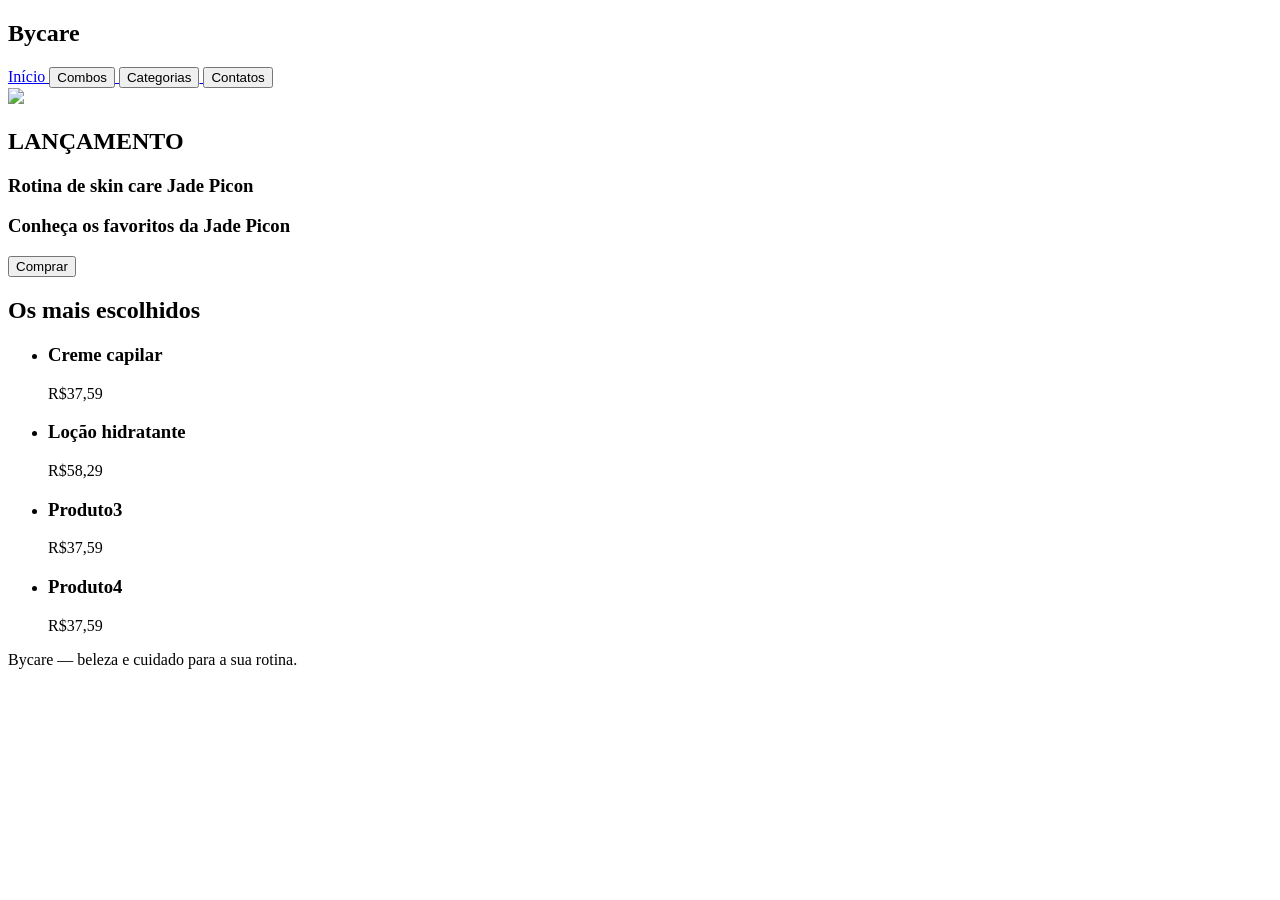
==== index.html @ e4f03f00 "Modificação dos botões do cabeçalho, linkando para acesso a outras páginas" ====
<!DOCTYPE html>
<html lang="pt-BR">
<head>
    <meta charset="UTF-8">
    <meta name="viewport" content="width=device-width, initial-scale=1.0">
    <title>Bycare</title>
</head>
<body>
    <header class="cabecalho">
        <nav>
            <h1>Bycare</h1>
            <a href="index.html"
            <button class="home">Início</button>
            </a>

            <a href="combos.html">
            <button class="combos">Combos</button>
            </a>

            <a href="categorias.html">
            <button class="categorias">Categorias</button>
            </a>

            <a href="#">
            <button class="contatos">Contatos</button>
            </a>
        </nav>
    </header>

    <div class="container">
        <img src="(imagem da mulher lá kkkk)">
        <h2>LANÇAMENTO</h2>
        <h3>Rotina de skin care Jade Picon</h3>
        <h3>Conheça os favoritos da Jade Picon</h3>
        <button>Comprar</button>
    </div>

    <main>
        <h2>Os mais escolhidos</h2>
        <ul class="lista-produtos">
            <li class="produto"><div>
                    <h3>Creme capilar</h3>
                    <p>R$37,59</p>
                </div></li>
            <li class="produto"><div>
                    <h3>Loção hidratante</h3>
                    <p>R$58,29</p>
                </div></li>
            <li class="produto"><div>
                    <h3>Produto3</h3>
                    <p>R$37,59</p>
                </div></li>
            <li class="produto"><div>
                    <h3>Produto4</h3>
                    <p>R$37,59</p>
                </div></li>
        </ul>
    </main>
    <footer>
        <div id="rodape">
            <p>Bycare — beleza e cuidado para a sua rotina.</p>
        </div>
    </footer>
</body>
</html>
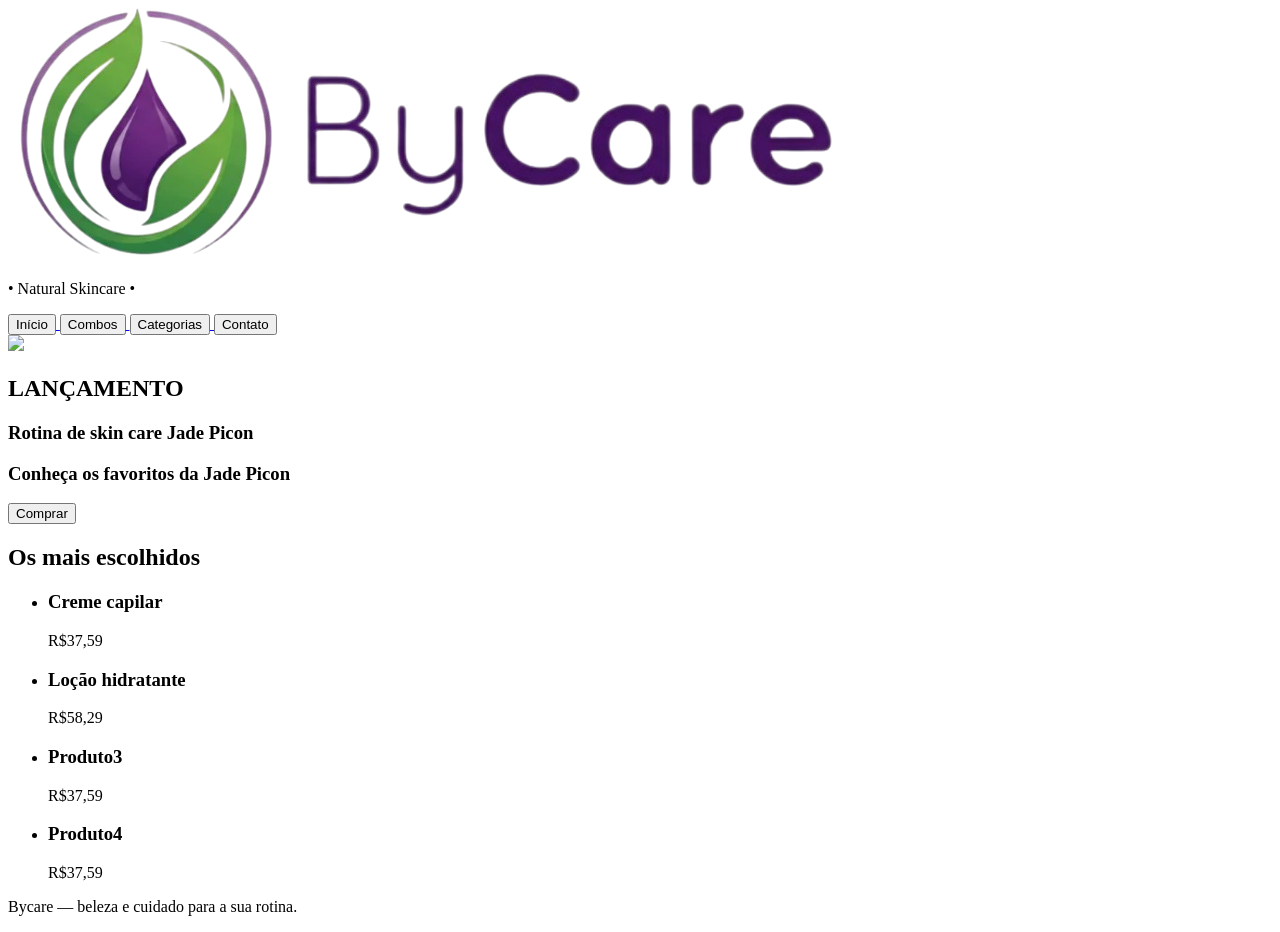
==== commit b50ffc7a: "Modificação da nav bar com seus botões, trocando os botões simples por links contendo os botões dent" ====
--- a/index.html
+++ b/index.html
@@ -8,29 +8,35 @@
 <body>
     <header class="cabecalho">
         <nav>
-            <h1>Bycare</h1>
-            <a href="index.html"
-            <button class="home">Início</button>
-            </a>
+            <div class="logo">
+                <img src="../img/LogoBycare.png" alt="Logo da Bycare">
+                <p>• Natural Skincare •</p>
+            </div>
 
-            <a href="combos.html">
-            <button class="combos">Combos</button>
-            </a>
+            <div class="botoes">
+                <a href="index.html">
+                    <button class="home">Início</button>
+                </a>
 
-            <a href="categorias.html">
-            <button class="categorias">Categorias</button>
-            </a>
+                <a href="combos.html">
+                    <button class="combos">Combos</button>
+                </a>
 
-            <a href="#">
-            <button class="contatos">Contatos</button>
-            </a>
+                <a href="categorias.html">
+                    <button class="categorias">Categorias</button>
+                </a>
+
+                <a href="#contato">
+                    <button class="contato">Contato</button>
+                </a>
+            </div>
         </nav>
     </header>
 
     <div class="container">
         <img src="(imagem da mulher lá kkkk)">
-        <h2>LANÇAMENTO</h2>
-        <h3>Rotina de skin care Jade Picon</h3>
+        <h2 class="anuncio">LANÇAMENTO</h2>
+        <h3 class="auncioProduto">Rotina de skin care Jade Picon</h3>
         <h3>Conheça os favoritos da Jade Picon</h3>
         <button>Comprar</button>
     </div>
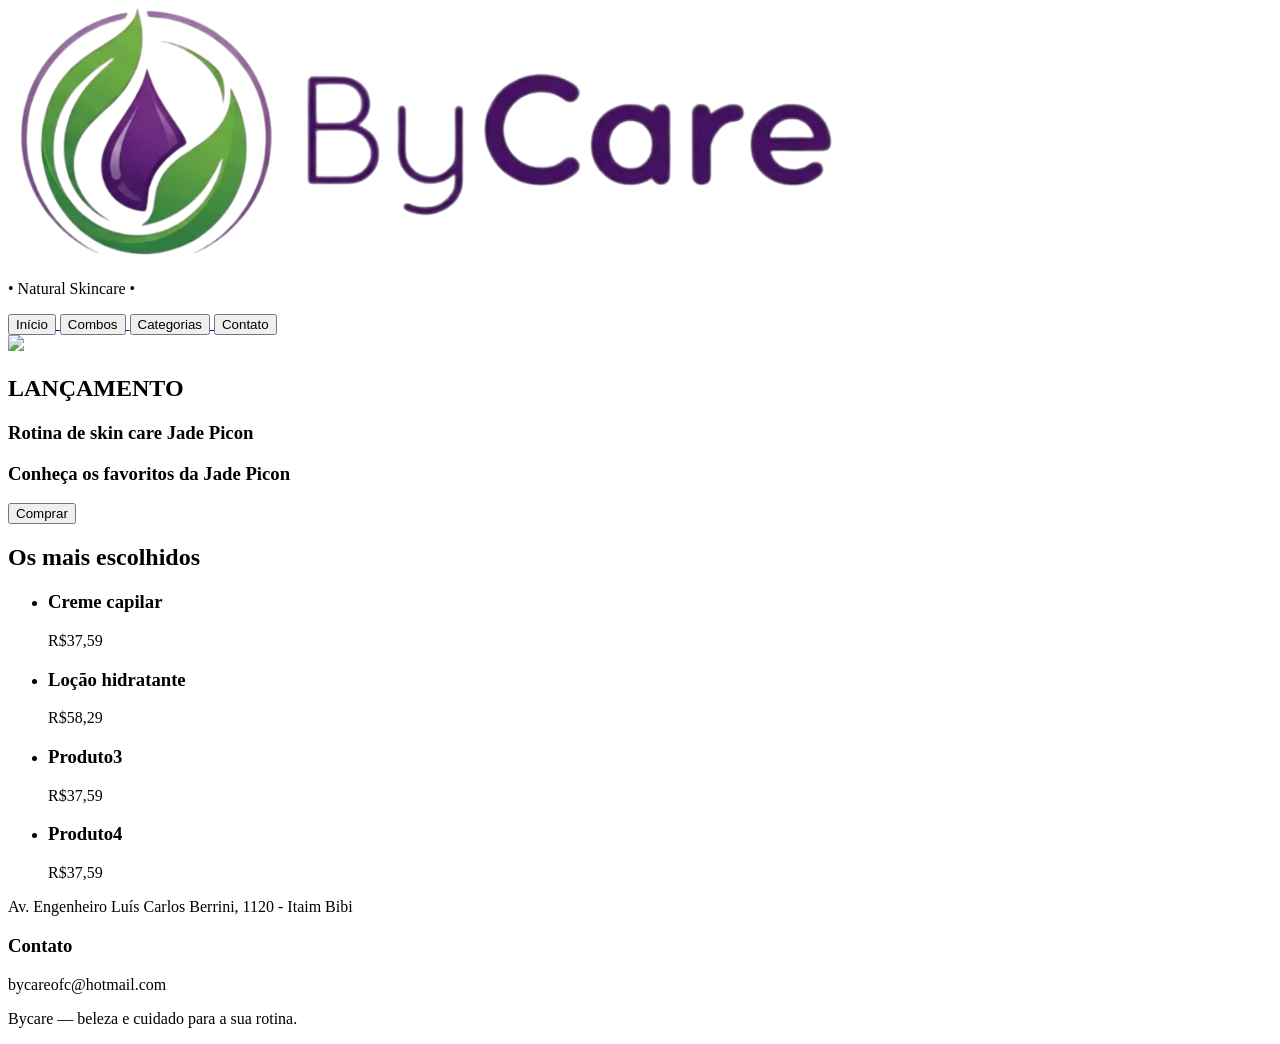
==== commit e9af1c72: "Modificação do rodapé, acrescentando um endereço fictício da sede da Bycare e um email em forma de l" ====
--- a/index.html
+++ b/index.html
@@ -44,26 +44,42 @@
     <main>
         <h2>Os mais escolhidos</h2>
         <ul class="lista-produtos">
-            <li class="produto"><div>
+            <li>
+                <div class="produto">
                     <h3>Creme capilar</h3>
                     <p>R$37,59</p>
-                </div></li>
-            <li class="produto"><div>
+                </div>
+            </li>
+            <li>
+                <div class="produto">
                     <h3>Loção hidratante</h3>
                     <p>R$58,29</p>
-                </div></li>
-            <li class="produto"><div>
+                </div>
+            </li>
+            <li>
+                <div class="produto">
                     <h3>Produto3</h3>
                     <p>R$37,59</p>
-                </div></li>
-            <li class="produto"><div>
+                </div>
+            </li>
+            <li>
+                <div class="produto">
                     <h3>Produto4</h3>
                     <p>R$37,59</p>
-                </div></li>
+                </div>
+            </li>
         </ul>
     </main>
-    <footer>
-        <div id="rodape">
+    <footer class="rodape">
+        <div id="endereco">
+            <p>Av. Engenheiro Luís Carlos Berrini, 1120 - Itaim Bibi</p>
+        </div>
+        <div id="contato">
+            <h3>Contato</h3>
+            <a>bycareofc@hotmail.com</a>
+        </div>
+
+        <div id="miniTexto">
             <p>Bycare — beleza e cuidado para a sua rotina.</p>
         </div>
     </footer>
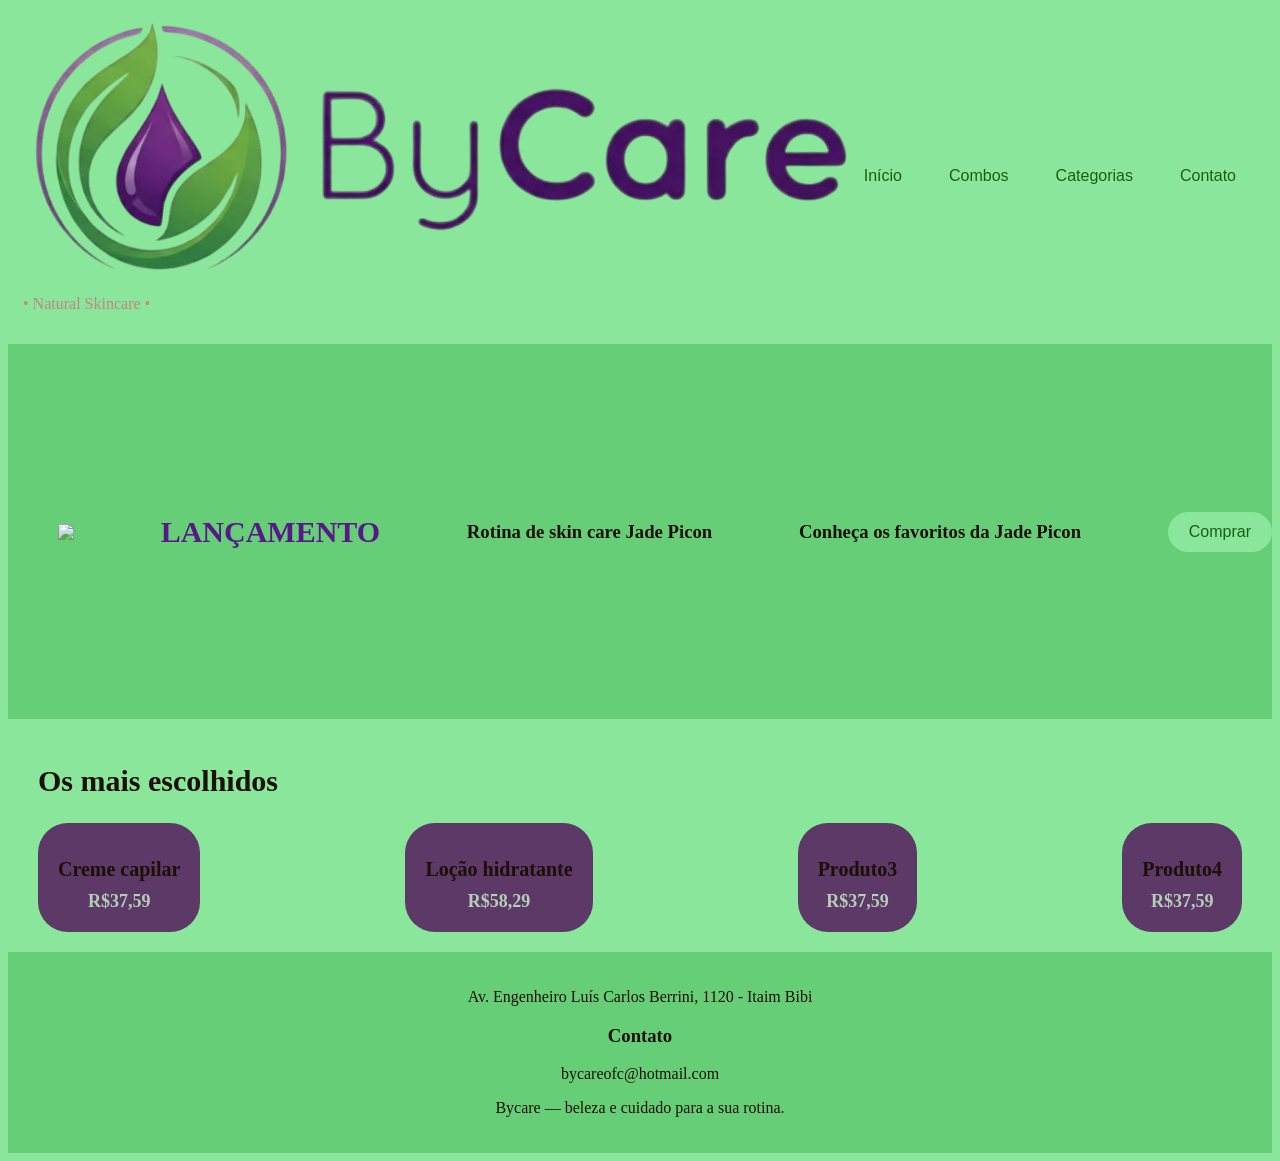
==== commit c4283b26: "Inclusão de coneçao com um arquivo css por meio da tag link com parâmetros 'rel=''stylesheet'' href=" ====
--- a/index.html
+++ b/index.html
@@ -4,6 +4,7 @@
     <meta charset="UTF-8">
     <meta name="viewport" content="width=device-width, initial-scale=1.0">
     <title>Bycare</title>
+    <link rel="stylesheet" href="../css/index.css">
 </head>
 <body>
     <header class="cabecalho">
--- a/css/index.css
+++ b/css/index.css
@@ -0,0 +1,297 @@
+body {
+    background-color: #8ae69a;
+}
+
+button {
+    background-color: #8ae69a;
+    color: rgb(28, 93, 21);
+    border: 1px solid #8ae69a;
+    border-radius: 50px;
+    padding: 10px 20px;
+    text-align: center;
+    text-decoration: none;
+    font-size: 16px;
+    cursor: pointer;
+}
+
+/* Navegador */
+.cabecalho {
+    display: flex;
+    color: rgb(199, 133, 133);
+    padding: 15px;
+}
+
+nav {
+    display: flex;
+    align-items: center;
+    justify-content: space-between;
+    width: 100%;
+}
+
+.logo {
+    width: 150px;
+    height: auto;
+}
+
+.botoes {
+    display: flex;
+    gap: 5px;
+}
+
+.button {
+    background-color: #66ce77;
+    color: rgb(90, 23, 139);
+    border: 1px solid #66ce77;
+    border-radius: 50px;
+    padding: 10px 20px;
+    text-align: center;
+    text-decoration: none;
+    font-size: 16px;
+    cursor: pointer;
+}
+
+/* container (ANUNCIO JADE PICON) */
+.container {
+    display: flex;
+    align-items: center;
+    justify-content: space-between;
+    background-color: #66ce77;
+    color: rgb(28, 15, 6);
+    height: 375px;
+    padding-left: 50px;
+    padding-right: 0px;
+    overflow: hidden;
+}
+
+.imagemJade {
+    width: 400px;
+    height: 100%;
+    object-fit: contain;
+    object-position: bottom;
+}
+
+.anuncio {
+    color:  rgb(90, 23, 139);
+    font-weight: 900;
+    font-size: 30px;
+    margin: 0;
+}
+
+.anuncioProduto {
+    color:  rgb(60, 108, 63);
+    font-size: 20px;
+    margin: 5px 0 20px;
+}
+
+/* Organização da sessão de produtos mais comprados*/
+main {
+    padding: 20px 30px;
+    background-color: #8ae69a;
+}
+
+main h2 {
+    color: rgb(28, 15, 6);
+    font-size: 30px;
+    font-weight: 900;
+}
+
+.lista-produtos {
+    display: flex;
+    justify-content: space-between;
+    gap: 20px;
+    margin: 0;
+    padding: 0;
+    list-style: none;
+}
+
+.produto {
+    background-color: #5c3967;
+    color: rgb(28, 15, 6);
+    border-radius: 30px;
+    padding: 20px;
+    text-align: center;
+    flex: 1;
+    min-width:0px;
+}
+
+.produto img {
+    width: 100%;
+    height: 180px;
+    max-width: 180px;
+    display: block;
+    object-fit: contain;
+    margin: 0 auto;
+}
+
+.produto h3 {
+    font-size: 20px;
+    font-weight: bold;
+    margin: 15px 0 10px;
+}
+
+.produto p {
+    font-size: 18px;
+    font-weight: bold;
+    color: rgb(180, 207, 182);
+    margin: 0;
+}
+
+/* Rodapé */
+
+footer {
+    background-color: #66ce77;
+    color: rgb(28, 15, 6);
+    padding: 20px;
+    text-align: center;
+}
+
+#rodape p {
+    font-size: 20px;
+    font-weight: bold;
+    margin: 0;
+}
+
+
+/* para tablet */
+@media (max-width: 768px) {
+
+    /* Navegador */
+    .cabecalho {
+        padding: 10px;
+    }
+
+    nav {
+        flex-wrap: wrap;
+        gap: 15px;
+    }
+
+    .logo {
+        width: 120px;
+    }
+
+    .botoes {
+        flex-wrap: wrap;
+        justify-content: center;
+    }
+
+    .button {
+        padding: 8px 15px;
+        font-size: 14px;
+    }
+
+    /* Anúncio */
+    .container {
+        height: auto;
+        min-height: 320px;
+        padding-left: 20px;
+    }
+
+    .imagemJade {
+        width: 45%;
+        height: auto;
+    }
+
+    .textAnuncio {
+        width: 55%;
+    }
+
+    .anuncio {
+        font-size: 24px;
+    }
+
+    .anuncioProduto {
+        font-size: 18px;
+    }
+
+    /* Produtos */
+    main {
+        padding: 20px;
+    }
+
+    .lista-produtos {
+        flex-wrap: wrap;
+        gap: 15px;
+    }
+
+    .produto {
+        flex: 1 1 calc(50% - 15px);
+    }
+
+    .produto img {
+        max-width: 150px;
+        height: 150px;
+    }
+
+    .produto h3 {
+        font-size: 18px;
+    }
+}
+
+/* para celular */
+@media (max-width: 480px) {
+
+    /* Navegador */
+    nav {
+        flex-direction: column;
+        align-items: center;
+    }
+
+    .botoes {
+        justify-content: center;
+    }
+
+    /* Anúncio */
+    .container {
+        flex-direction: column;
+        align-items: flex-start;
+        padding: 25px 20px 0;
+        height: auto;
+    }
+
+    .textAnuncio {
+        width: 100%;
+    }
+
+    .imagemJade {
+        width: 100%;
+        max-width: 300px;
+        height: auto;
+        align-self: center;
+        margin-top: 15px;
+    }
+
+    .anuncio {
+        font-size: 22px;
+    }
+
+    .anuncioProduto {
+        font-size: 18px;
+    }
+
+    /* Produtos */
+    main h2 {
+        font-size: 26px;
+    }
+
+    .lista-produtos {
+        flex-direction: column;
+    }
+
+    .produto {
+        width: 100%;
+    }
+
+    .produto img {
+        max-width: 180px;
+        height: 180px;
+    }
+
+    /* Rodapé */
+    footer {
+        padding: 15px;
+    }
+
+    #rodape p {
+        font-size: 16px;
+    }
+}
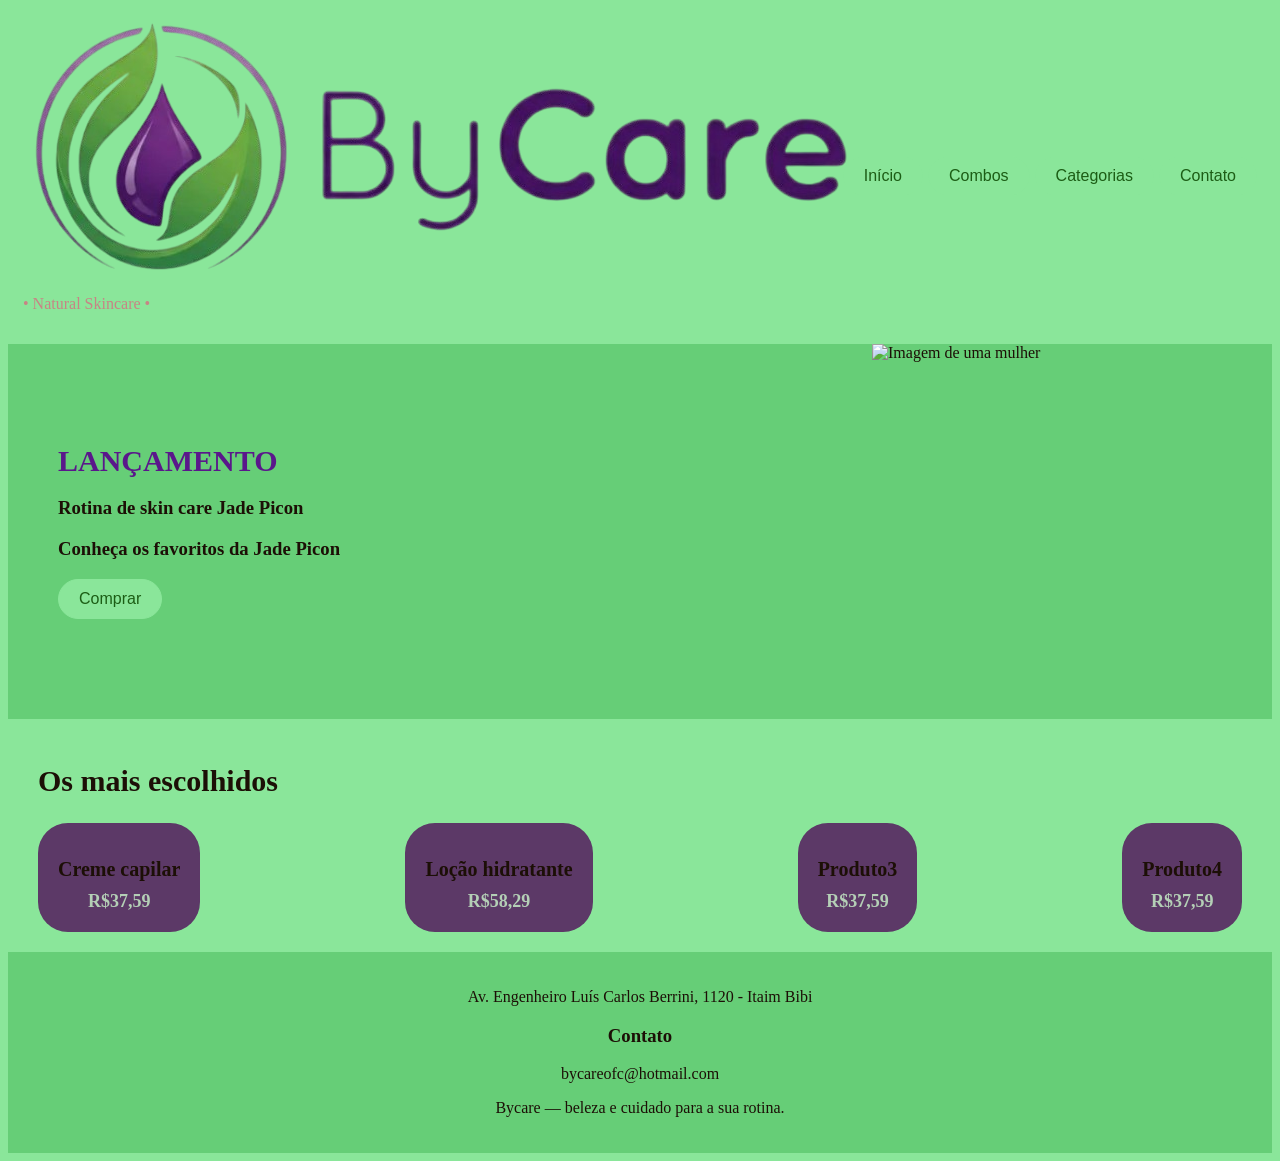
==== commit b57475e7: "Modificação da hierarquia dentro da div container, acrescentando uma div com a classe 'textAnuncio' " ====
--- a/index.html
+++ b/index.html
@@ -35,11 +35,14 @@
     </header>
 
     <div class="container">
-        <img src="(imagem da mulher lá kkkk)">
-        <h2 class="anuncio">LANÇAMENTO</h2>
-        <h3 class="auncioProduto">Rotina de skin care Jade Picon</h3>
-        <h3>Conheça os favoritos da Jade Picon</h3>
-        <button>Comprar</button>
+        <div class="textAnuncio">
+        
+            <h2 class="anuncio">LANÇAMENTO</h2>
+            <h3 class="auncioProduto">Rotina de skin care Jade Picon</h3>
+            <h3>Conheça os favoritos da Jade Picon</h3>
+            <button>Comprar</button>
+        </div>
+        <img class="imagemJade" src="(imagem da mulher lá kkkk)" alt="Imagem de uma mulher">
     </div>
 
     <main>
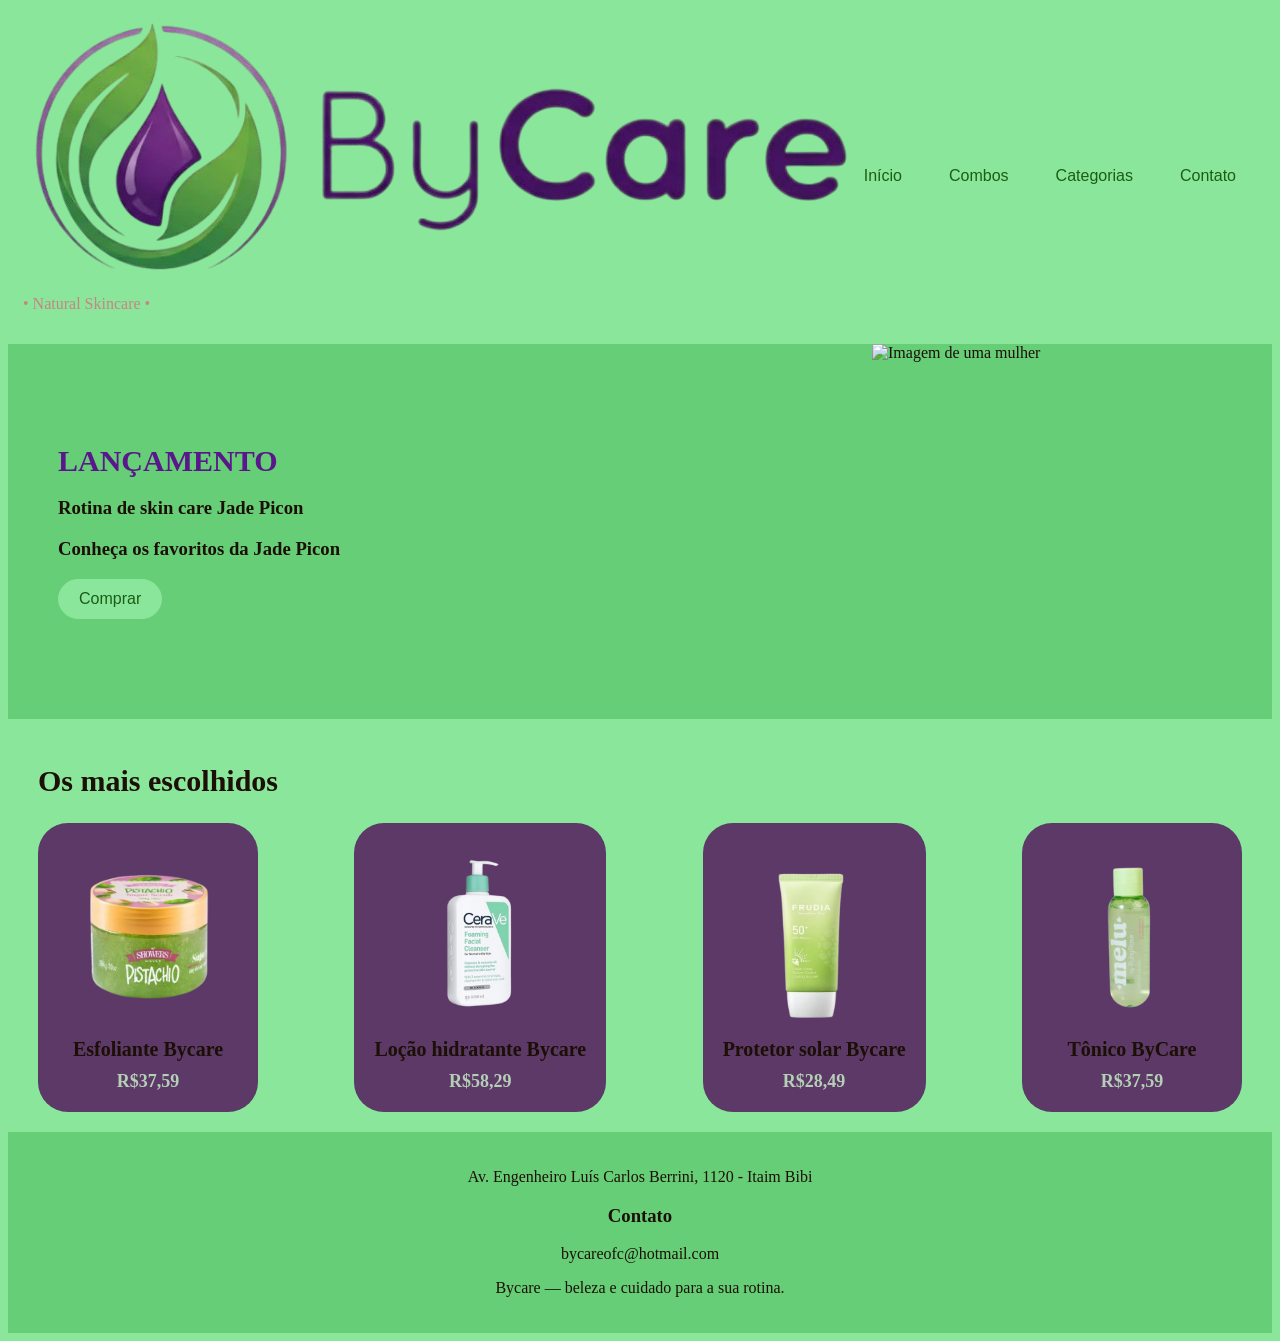
==== commit 7277ef11: "Modificação dos elementos da lista dentro da <main>, mais especificamente apenas os nomes dos produt" ====
--- a/index.html
+++ b/index.html
@@ -50,30 +50,35 @@
         <ul class="lista-produtos">
             <li>
                 <div class="produto">
-                    <h3>Creme capilar</h3>
+                    <img src="../img/esfoliante4.png" alt="Esfoliante ByCare">
+                    <h3>Esfoliante Bycare</h3>
                     <p>R$37,59</p>
                 </div>
             </li>
             <li>
                 <div class="produto">
-                    <h3>Loção hidratante</h3>
+                    <img src="../img/hidratacao1.png" alt="Loção hidratante ByCare">
+                    <h3>Loção hidratante Bycare</h3>
                     <p>R$58,29</p>
                 </div>
             </li>
             <li>
                 <div class="produto">
-                    <h3>Produto3</h3>
-                    <p>R$37,59</p>
+                    <img src="../img/protecao1.png" alt="Protetor solar ByCare">
+                    <h3>Protetor solar Bycare</h3>
+                    <p>R$28,49</p>
                 </div>
             </li>
             <li>
                 <div class="produto">
-                    <h3>Produto4</h3>
+                    <img src="../img/tonico2.png" alt="Tônico ByCare">
+                    <h3>Tônico ByCare</h3>
                     <p>R$37,59</p>
                 </div>
             </li>
         </ul>
     </main>
+
     <footer class="rodape">
         <div id="endereco">
             <p>Av. Engenheiro Luís Carlos Berrini, 1120 - Itaim Bibi</p>
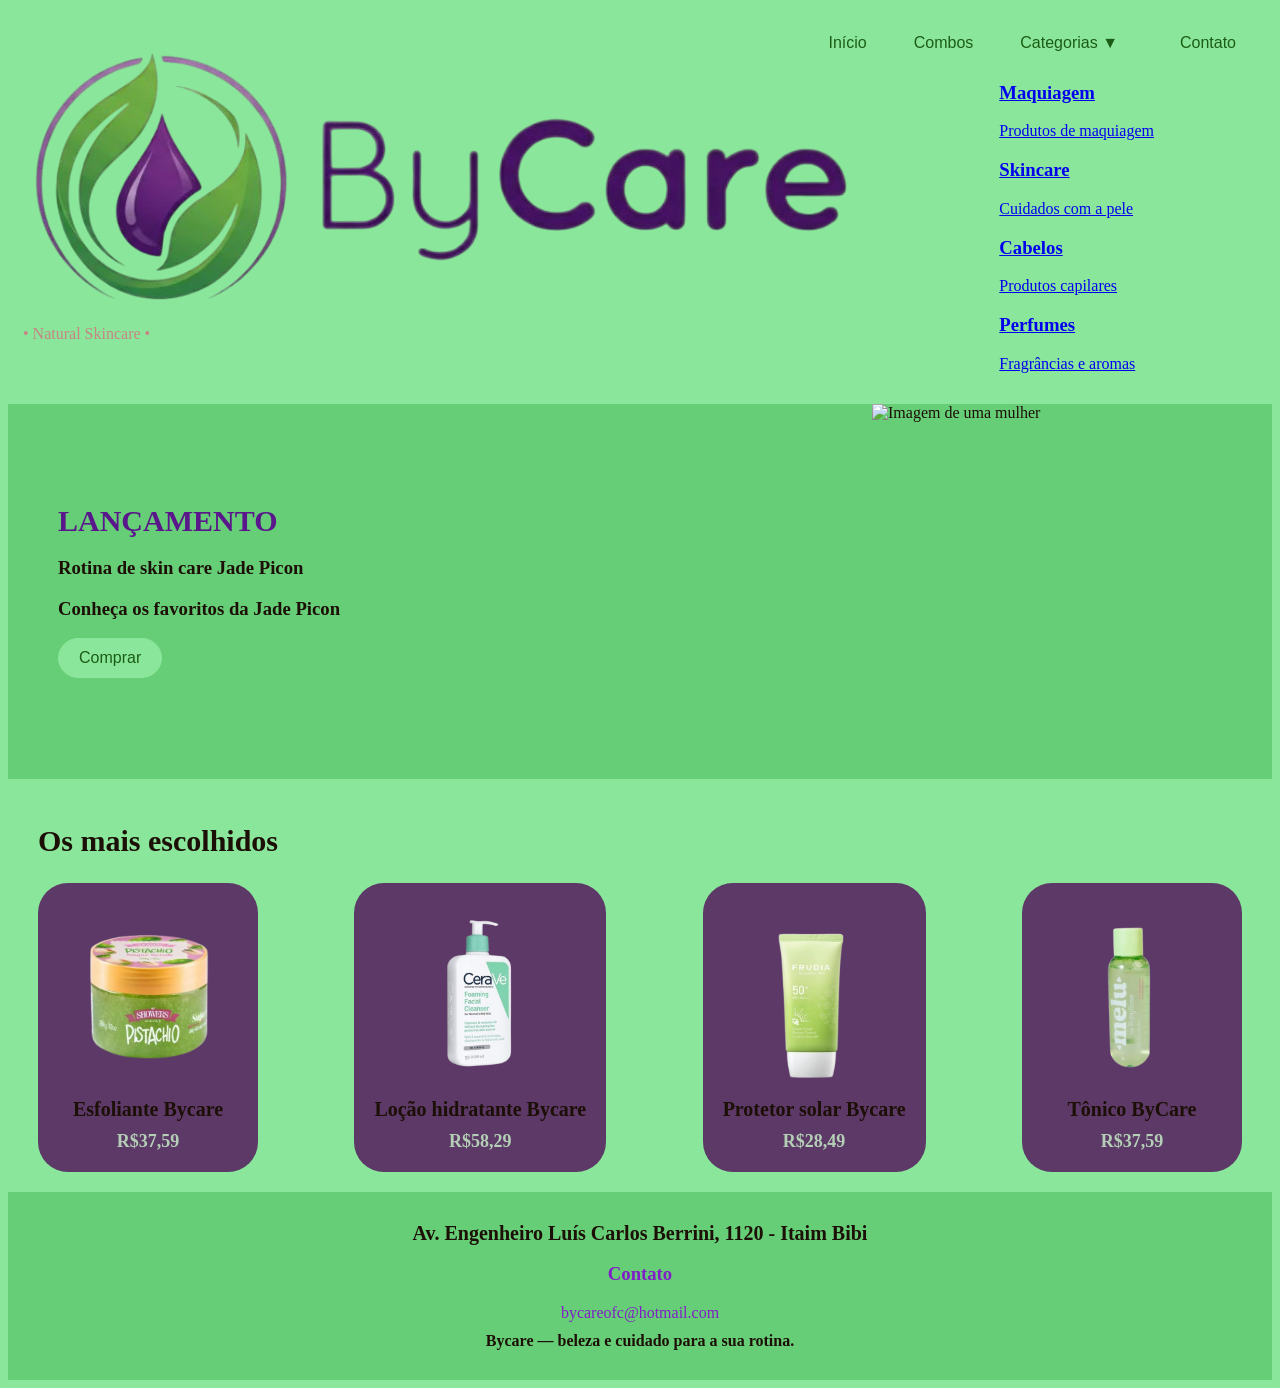
==== commit a09d7e58: "Inclusão de um botão expansivo com as categorias já na navbar ainda não complementado pelo vue para " ====
--- a/index.html
+++ b/index.html
@@ -23,9 +23,38 @@
                     <button class="combos">Combos</button>
                 </a>
 
-                <a href="categorias.html">
-                    <button class="categorias">Categorias</button>
-                </a>
+                <div class="dropdown">
+
+                    <button @click="menuAberto = !menuAberto" class="categorias" type="button">
+                        Categorias
+                        <span class="seta">▼</span>
+                    </button>
+
+                    <div class="dropdown-menu" v-show="menuAberto">
+
+                        <a href="#" class="categoria-card">
+                            <h3>Maquiagem</h3>
+                            <p>Produtos de maquiagem</p>
+                        </a>
+
+                        <a href="#" class="categoria-card">
+                            <h3>Skincare</h3>
+                            <p>Cuidados com a pele</p>
+                        </a>
+
+                        <a href="#" class="categoria-card">
+                            <h3>Cabelos</h3>
+                            <p>Produtos capilares</p>
+                        </a>
+
+                        <a href="#" class="categoria-card">
+                            <h3>Perfumes</h3>
+                            <p>Fragrâncias e aromas</p>
+                        </a>
+
+                    </div>
+
+                </div>
 
                 <a href="#contato">
                     <button class="contato">Contato</button>
--- a/css/index.css
+++ b/css/index.css
@@ -95,6 +95,7 @@
     font-weight: 900;
 }
 
+/* Organização dos produtos */
 .lista-produtos {
     display: flex;
     justify-content: space-between;
@@ -137,7 +138,6 @@
 }
 
 /* Rodapé */
-
 footer {
     background-color: #66ce77;
     color: rgb(28, 15, 6);
@@ -145,153 +145,25 @@
     text-align: center;
 }
 
-#rodape p {
+footer p {
     font-size: 20px;
     font-weight: bold;
-    margin: 0;
+    margin: 10px 0;
 }
 
-
-/* para tablet */
-@media (max-width: 768px) {
-
-    /* Navegador */
-    .cabecalho {
-        padding: 10px;
-    }
-
-    nav {
-        flex-wrap: wrap;
-        gap: 15px;
-    }
-
-    .logo {
-        width: 120px;
-    }
-
-    .botoes {
-        flex-wrap: wrap;
-        justify-content: center;
-    }
-
-    .button {
-        padding: 8px 15px;
-        font-size: 14px;
-    }
-
-    /* Anúncio */
-    .container {
-        height: auto;
-        min-height: 320px;
-        padding-left: 20px;
-    }
-
-    .imagemJade {
-        width: 45%;
-        height: auto;
-    }
-
-    .textAnuncio {
-        width: 55%;
-    }
-
-    .anuncio {
-        font-size: 24px;
-    }
-
-    .anuncioProduto {
-        font-size: 18px;
-    }
-
-    /* Produtos */
-    main {
-        padding: 20px;
-    }
-
-    .lista-produtos {
-        flex-wrap: wrap;
-        gap: 15px;
-    }
-
-    .produto {
-        flex: 1 1 calc(50% - 15px);
-    }
-
-    .produto img {
-        max-width: 150px;
-        height: 150px;
-    }
-
-    .produto h3 {
-        font-size: 18px;
-    }
+footer h3 {
+    color: rgb(129, 30, 199);
 }
 
-/* para celular */
-@media (max-width: 480px) {
+footer a {
+    color: rgb(129, 30, 199);
+    text-decoration: none;
+}
 
-    /* Navegador */
-    nav {
-        flex-direction: column;
-        align-items: center;
-    }
+footer a:hover {
+    text-decoration: underline;
+}
 
-    .botoes {
-        justify-content: center;
-    }
-
-    /* Anúncio */
-    .container {
-        flex-direction: column;
-        align-items: flex-start;
-        padding: 25px 20px 0;
-        height: auto;
-    }
-
-    .textAnuncio {
-        width: 100%;
-    }
-
-    .imagemJade {
-        width: 100%;
-        max-width: 300px;
-        height: auto;
-        align-self: center;
-        margin-top: 15px;
-    }
-
-    .anuncio {
-        font-size: 22px;
-    }
-
-    .anuncioProduto {
-        font-size: 18px;
-    }
-
-    /* Produtos */
-    main h2 {
-        font-size: 26px;
-    }
-
-    .lista-produtos {
-        flex-direction: column;
-    }
-
-    .produto {
-        width: 100%;
-    }
-
-    .produto img {
-        max-width: 180px;
-        height: 180px;
-    }
-
-    /* Rodapé */
-    footer {
-        padding: 15px;
-    }
-
-    #rodape p {
-        font-size: 16px;
-    }
-}+#miniTexto p {
+    font-size: 16px;
+}
